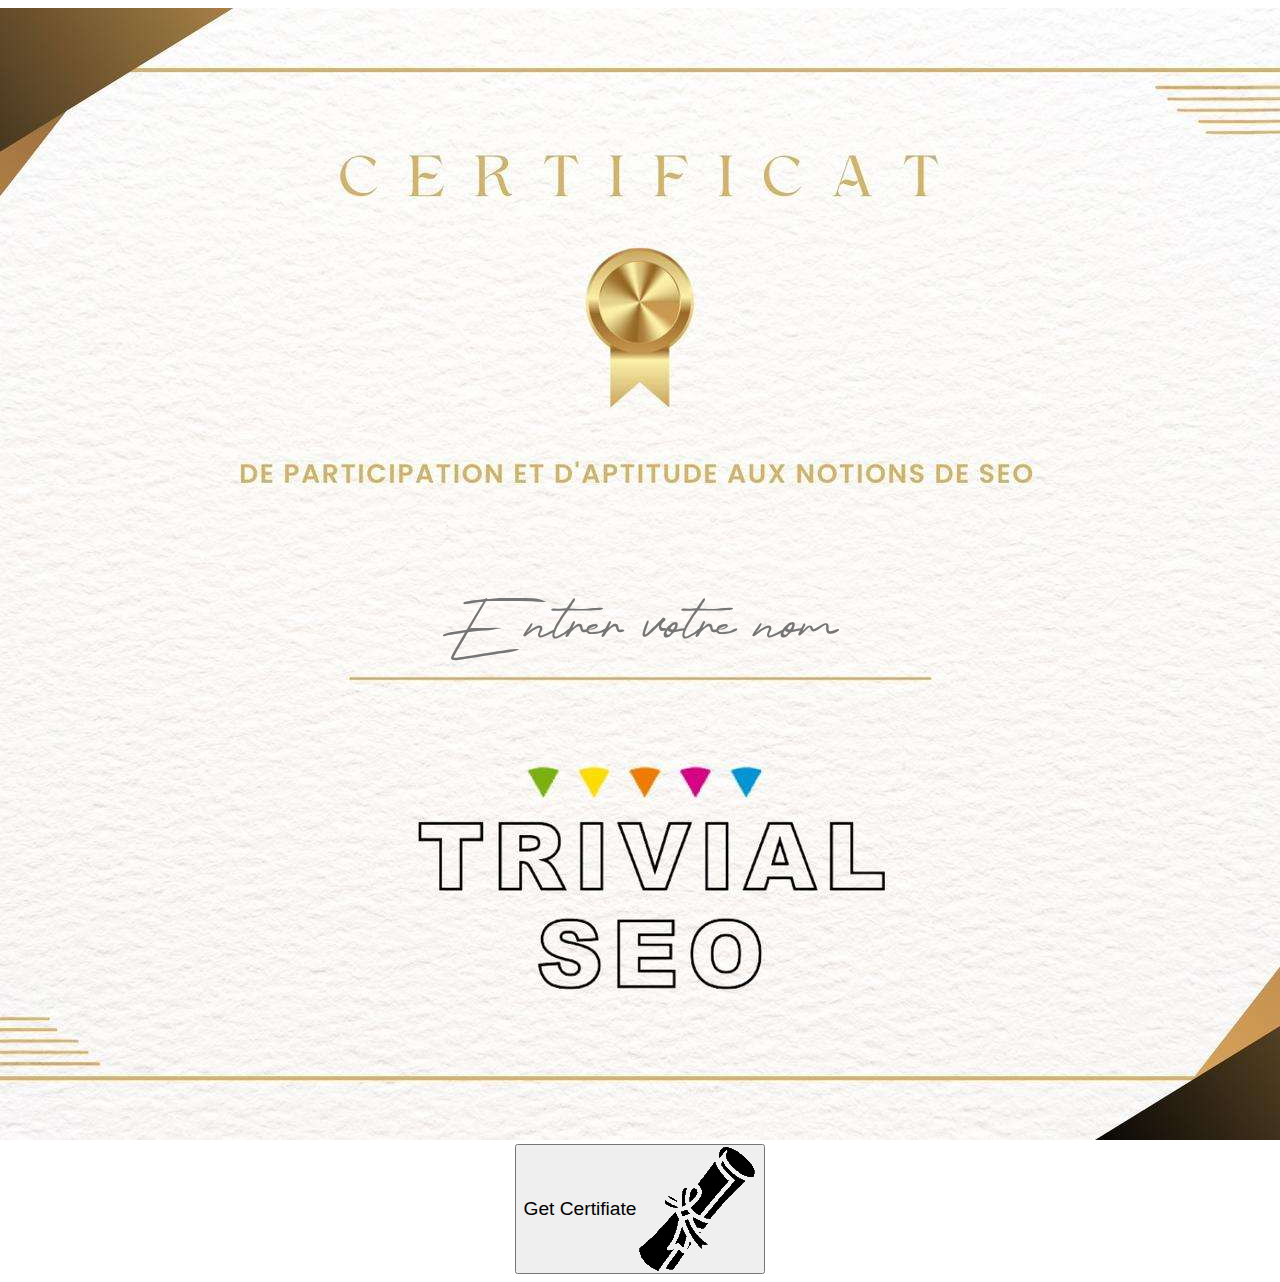
==== certificate.html @ 20487b1a "Add files via upload" ====
<!DOCTYPE html>
<html lang="en">
<head>
    <meta charset="UTF-8">
    <meta http-equiv="X-UA-Compatible" content="IE=edge">
    <meta name="viewport" content="width=device-width, initial-scale=1.0">
    <title>CERTIFICAT_SEO</title>
    <script defer src="https://html2canvas.hertzen.com/dist/html2canvas.min.js"></script>
    <script defer src="certificate.js"></script>
</head>
<body>
    <div id="certificateprocesse">
        <div id="cert">
            <img src="./certificate.jpg" alt="certificat Trivial Seo">
            <input type="text" id="name" placeholder="Entrer votre nom" autocomplete="off" autofocus>
        </div>
        <button type="submit" id="summit">Get Certifiate <img src="./certlogo.png" alt="" ></button>
        <div id="back"></div>
        <style>

            @font-face {
                font-family: signature;
                src: url("./Thesignature.ttf"), serif;
            }

            #back {
                width: 100vw;
                height: 100vh;
                position: absolute;
                background: rgba(255, 255, 255, 0.438);
                left: 0;
                top: 0;
                z-index: -1;
            }
            /* img {
                height: 88vh;
            } */
            #certificateprocesse {
                display: flex;
                flex-direction: column;
                align-items: center;
            }
            #cert {
                position: relative;
            }
            #name {
                height: auto;
                font-family: "signature";
                font-size: 86px;
                color: #cbb274;
                position: absolute;
                left: 50%;
                top: 55%;
                transform: translate(-50%,-50%);
                width: 30%;
                text-align: center;
                background: none;
                border: none;
            }
            #name:focus {
                outline: none;
            }
            #summit {
                display: flex;
                align-items: center;
                font-size: larger;
            }
        </style>
    </div>
</body>
</html>
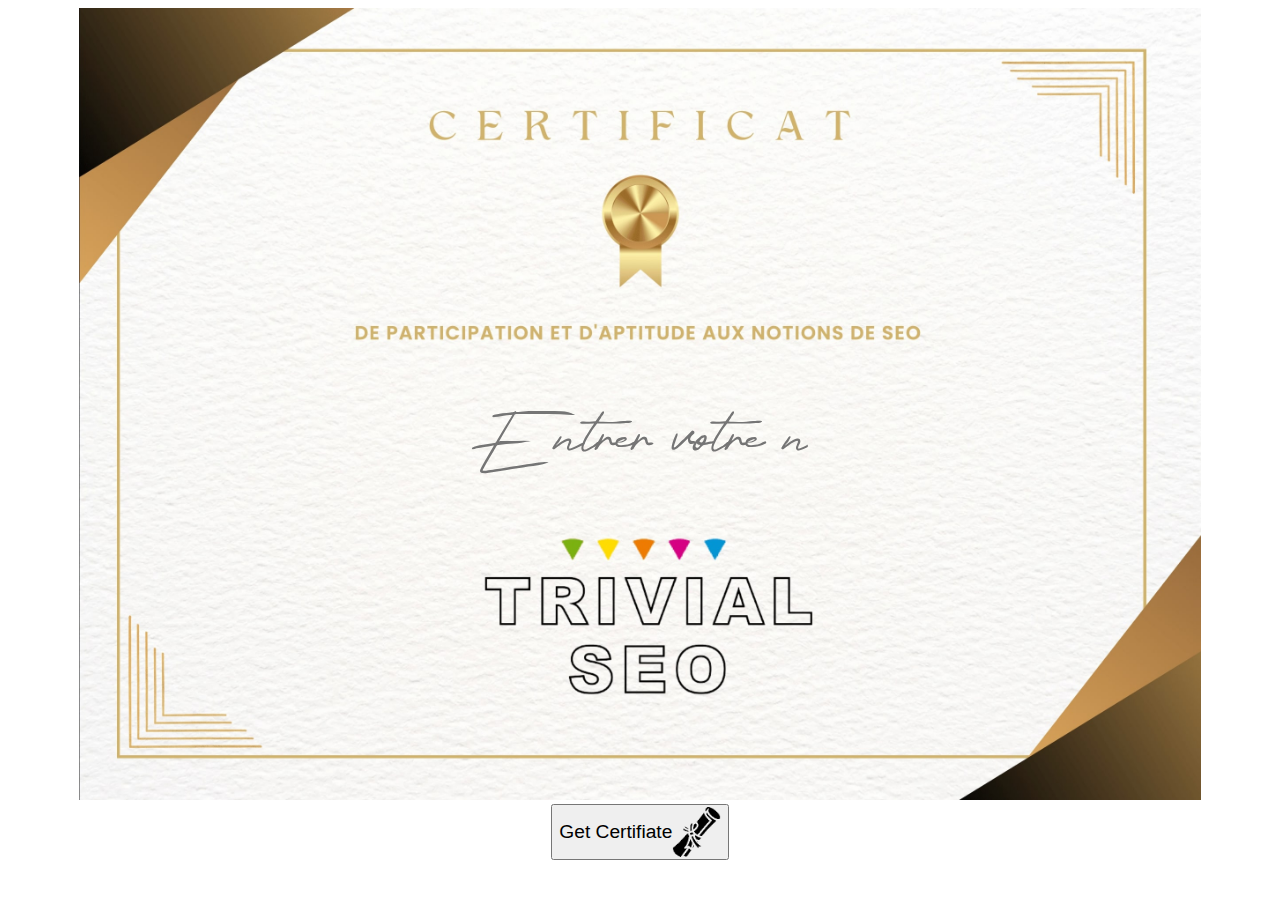
==== commit e8eaded7: "Add files via upload" ====
--- a/certificate.html
+++ b/certificate.html
@@ -6,15 +6,15 @@
     <meta name="viewport" content="width=device-width, initial-scale=1.0">
     <title>CERTIFICAT_SEO</title>
     <script defer src="https://html2canvas.hertzen.com/dist/html2canvas.min.js"></script>
-    <script defer src="certificate.js"></script>
+    <script defer src="certificate.js" type="module"></script>
 </head>
 <body>
     <div id="certificateprocesse">
         <div id="cert">
-            <img src="./certificate.jpg" alt="certificat Trivial Seo">
+            <img class="certif" src="./certificate.jpg" alt="certificat Trivial Seo">
             <input type="text" id="name" placeholder="Entrer votre nom" autocomplete="off" autofocus>
         </div>
-        <button type="submit" id="summit">Get Certifiate <img src="./certlogo.png" alt="" ></button>
+        <button id="summit">Get Certifiate <img class="certlogo" src="./certlogo.png" alt="" ></button>
         <div id="back"></div>
         <style>
 
@@ -32,9 +32,14 @@
                 top: 0;
                 z-index: -1;
             }
-            /* img {
+            .certif {
                 height: 88vh;
-            } */
+            }
+
+            .certlogo {
+                height: 50px;
+            }
+
             #certificateprocesse {
                 display: flex;
                 flex-direction: column;
@@ -42,6 +47,7 @@
             }
             #cert {
                 position: relative;
+                
             }
             #name {
                 height: auto;
